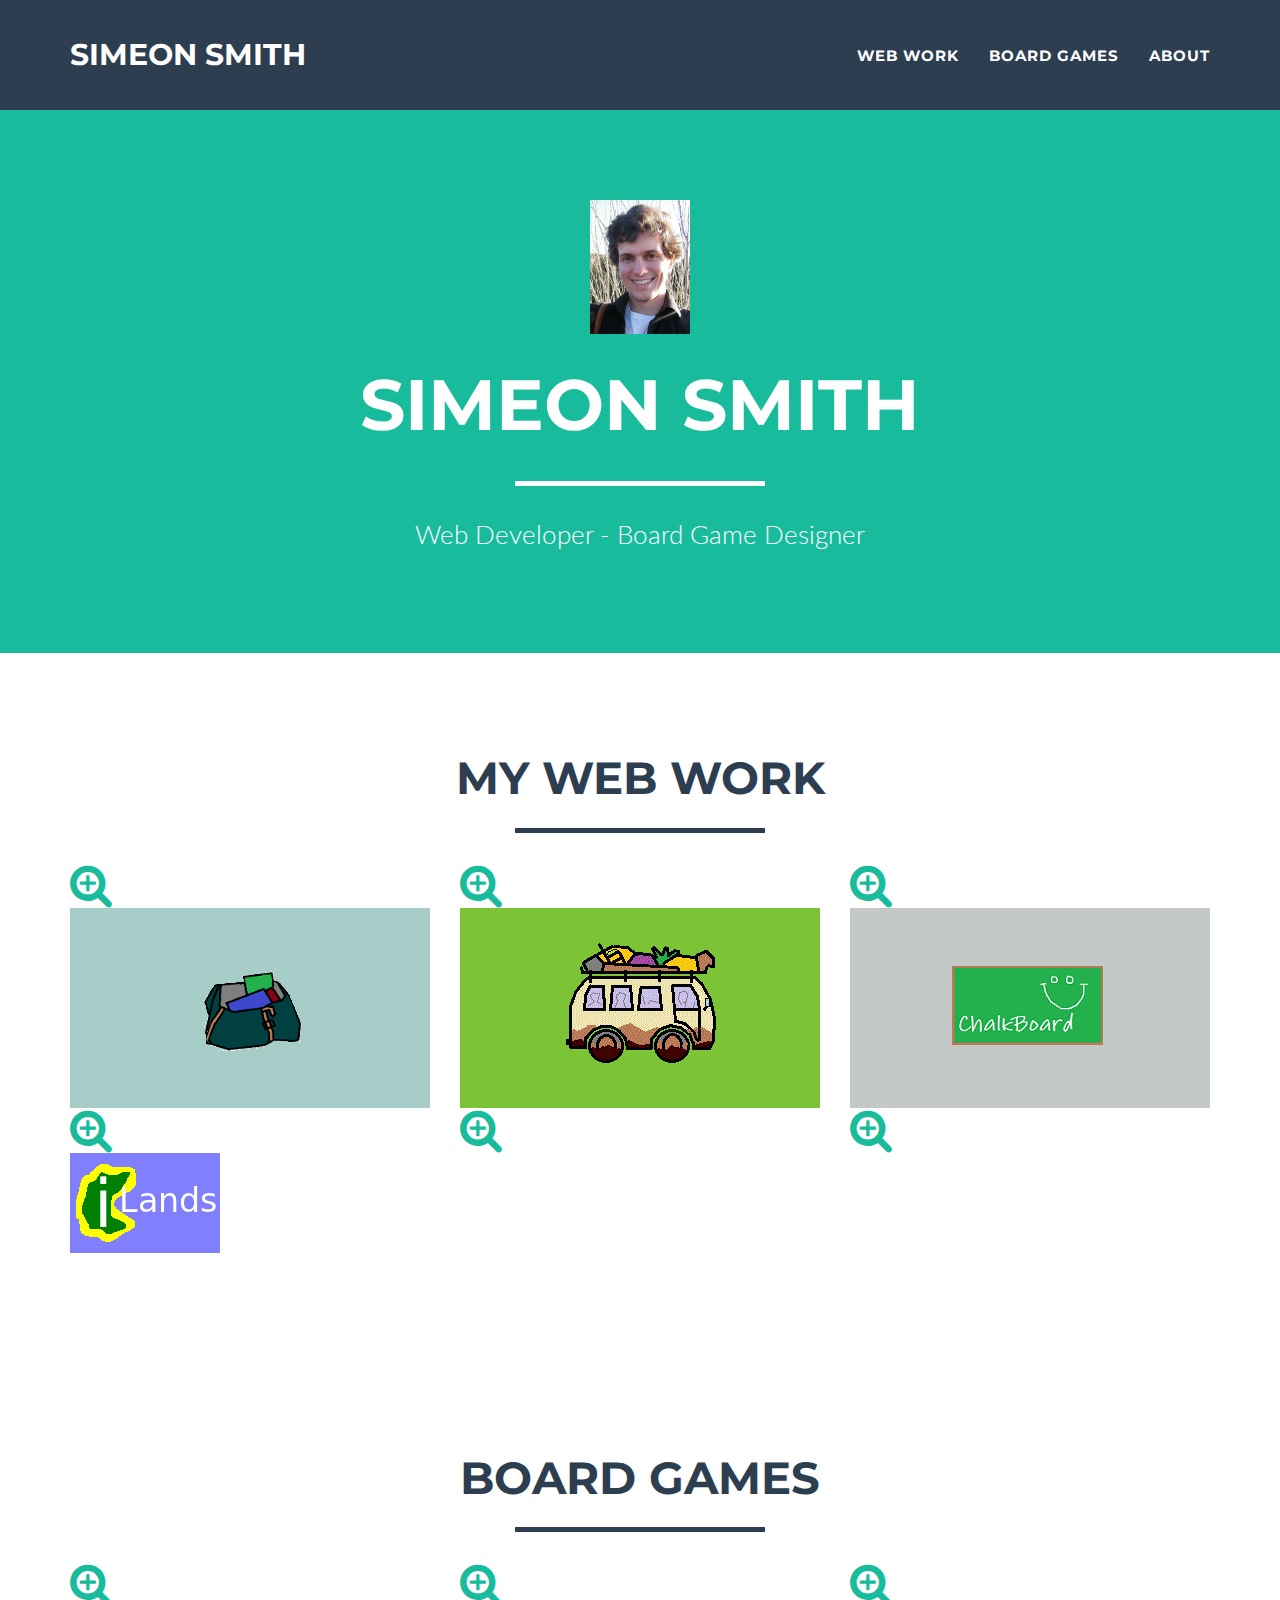
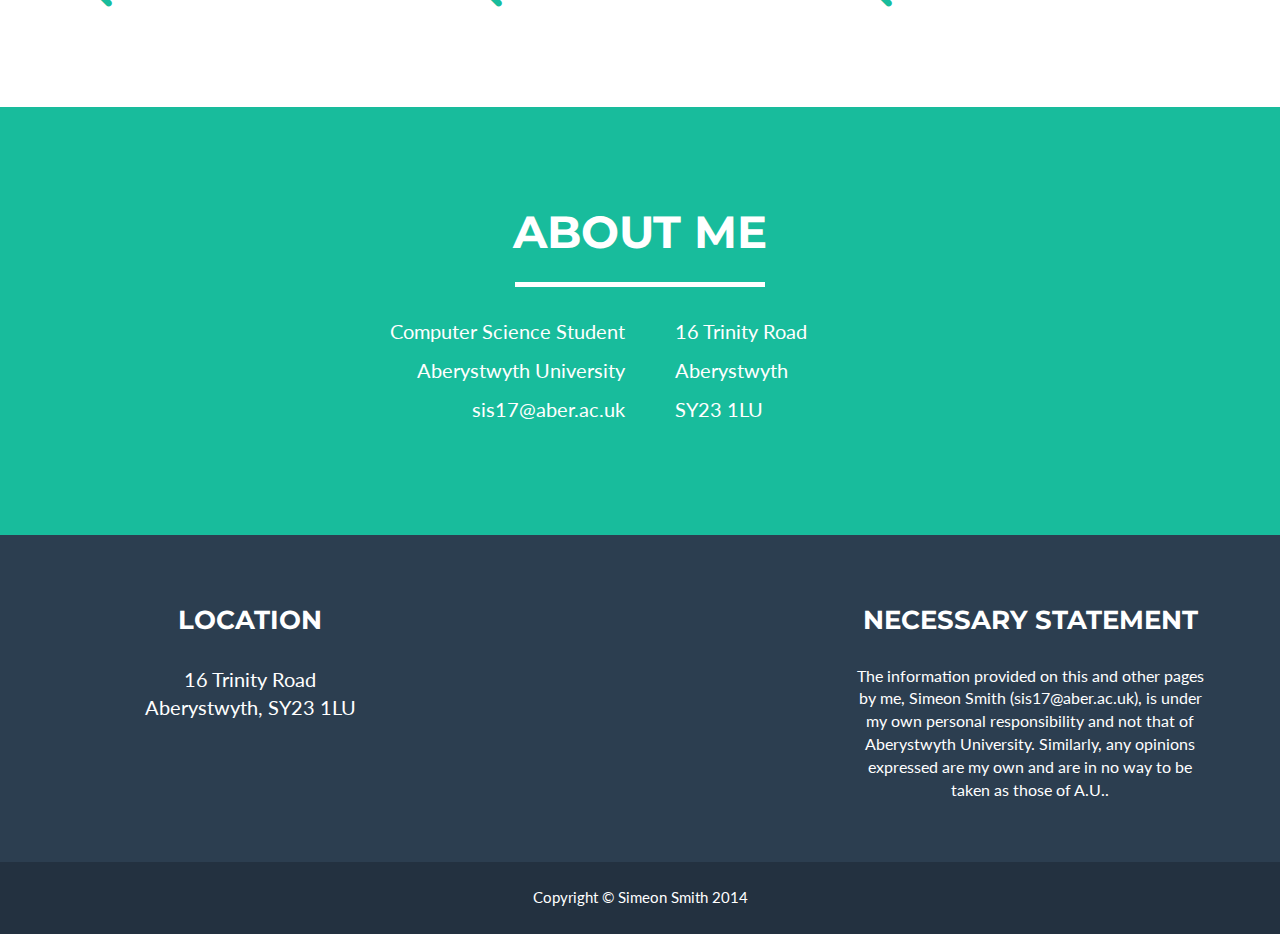
==== index.html @ 44669c34 "initial content" ====
<!DOCTYPE html>
<html lang="en">

<head>

    <meta charset="utf-8">
    <meta http-equiv="X-UA-Compatible" content="IE=edge">
    <meta name="viewport" content="width=device-width, initial-scale=1">
    <meta name="description" content="">
    <meta name="author" content="">

    <title>Simeon Smith</title>

    <!-- Bootstrap Core CSS - Uses Bootswatch Flatly Theme: http://bootswatch.com/flatly/ -->
    <link href="css/bootstrap.min.css" rel="stylesheet">

    <!-- Custom CSS -->
    <link href="css/freelancer.css" rel="stylesheet">

    <!-- Custom Fonts -->
    <link href="font-awesome/css/font-awesome.min.css" rel="stylesheet" type="text/css">
    <link href="http://fonts.googleapis.com/css?family=Montserrat:400,700" rel="stylesheet" type="text/css">
    <link href="http://fonts.googleapis.com/css?family=Lato:400,700,400italic,700italic" rel="stylesheet" type="text/css">

    <!-- HTML5 Shim and Respond.js IE8 support of HTML5 elements and media queries -->
    <!-- WARNING: Respond.js doesn't work if you view the page via file:// -->
    <!--[if lt IE 9]>
        <script src="https://oss.maxcdn.com/libs/html5shiv/3.7.0/html5shiv.js"></script>
        <script src="https://oss.maxcdn.com/libs/respond.js/1.4.2/respond.min.js"></script>
    <![endif]-->

</head>

<body id="page-top" class="index">

    <!-- Navigation -->
    <nav class="navbar navbar-default navbar-fixed-top">
        <div class="container">
            <!-- Brand and toggle get grouped for better mobile display -->
            <div class="navbar-header page-scroll">
                <button type="button" class="navbar-toggle" data-toggle="collapse" data-target="#bs-example-navbar-collapse-1">
                    <span class="sr-only">Toggle navigation</span>
                    <span class="icon-bar"></span>
                    <span class="icon-bar"></span>
                    <span class="icon-bar"></span>
                </button>
                <a class="navbar-brand" href="#page-top">Simeon Smith</a>
            </div>

            <!-- Collect the nav links, forms, and other content for toggling -->
            <div class="collapse navbar-collapse" id="bs-example-navbar-collapse-1">
                <ul class="nav navbar-nav navbar-right">
                    <li class="hidden">
                        <a href="#page-top"></a>
                    </li>
                    <li class="page-scroll">
                        <a href="#webwork">Web Work</a>
                    </li>
                    <li class="page-scroll">
                        <a href="#boardgames">Board Games</a>
                    </li>
                    <li class="page-scroll">
                        <a href="#about">About</a>
                    </li>
                </ul>
            </div>
            <!-- /.navbar-collapse -->
        </div>
        <!-- /.container-fluid -->
    </nav>

    <!-- Header -->
    <header>
        <div class="container">
            <div class="row">
                <div class="col-lg-12">
                    <img class="img-responsive" src="img/profile.png" alt="">
                    <div class="intro-text">
                        <span class="name">Simeon Smith</span>
                        <hr class="star-light">
                        <span class="skills">Web Developer - Board Game Designer</span>
                    </div>
                </div>
            </div>
        </div>
    </header>

    <!-- Portfolio Grid Section -->
    <section id="webwork">
        <div class="container">
            <div class="row">
                <div class="col-lg-12 text-center">
                    <h2>My Web Work</h2>
                    <hr class="star-primary">
                </div>
            </div>
            <div class="row">
                <div class="col-sm-4 portfolio-item">
                    <a href="#webwork-portfolio-game-shop" class="portfolio-link" data-toggle="modal">
                        <div class="caption">
                            <div class="caption-content">
                                <i class="fa fa-search-plus fa-3x"></i>
                            </div>
                        </div>
                        <img src="img/portfolio/game-shop.png" class="img-responsive" alt="">
                    </a>
                </div>
                <div class="col-sm-4 portfolio-item">
                    <a href="#webwork-portfolio-across-africa" class="portfolio-link" data-toggle="modal">
                        <div class="caption">
                            <div class="caption-content">
                                <i class="fa fa-search-plus fa-3x"></i>
                            </div>
                        </div>
                        <img src="img/portfolio/across-africa.png" class="img-responsive" alt="">
                    </a>
                </div>
                <div class="col-sm-4 portfolio-item">
                    <a href="#webwork-portfolio-chalk-board" class="portfolio-link" data-toggle="modal">
                        <div class="caption">
                            <div class="caption-content">
                                <i class="fa fa-search-plus fa-3x"></i>
                            </div>
                        </div>
                        <img src="img/portfolio/chalk-board.png" class="img-responsive" alt="">
                    </a>
                </div>
                <div class="col-sm-4 portfolio-item">
                    <a href="#webwork-portfolio-i-lands" class="portfolio-link" data-toggle="modal">
                        <div class="caption">
                            <div class="caption-content">
                                <i class="fa fa-search-plus fa-3x"></i>
                            </div>
                        </div>
                        <img src="img/portfolio/i-lands.png" class="img-responsive" alt="">
                    </a>
                </div>
                <div class="col-sm-4 portfolio-item">
                    <a href="#portfolioModal5" class="portfolio-link" data-toggle="modal">
                        <div class="caption">
                            <div class="caption-content">
                                <i class="fa fa-search-plus fa-3x"></i>
                            </div>
                        </div>
                        <img src="img/portfolio/safe.png" class="img-responsive" alt="">
                    </a>
                </div>
                <div class="col-sm-4 portfolio-item">
                    <a href="#portfolioModal6" class="portfolio-link" data-toggle="modal">
                        <div class="caption">
                            <div class="caption-content">
                                <i class="fa fa-search-plus fa-3x"></i>
                            </div>
                        </div>
                        <img src="img/portfolio/submarine.png" class="img-responsive" alt="">
                    </a>
                </div>
            </div>
        </div>
    </section>

    <!-- Portfolio Grid Section -->
    <section id="boardgames">
        <div class="container">
            <div class="row">
                <div class="col-lg-12 text-center">
                    <h2>Board Games</h2>
                    <hr class="star-primary">
                </div>
            </div>
            <div class="row">
                <div class="col-sm-4 portfolio-item">
                    <a href="#boardgameModal1" class="portfolio-link" data-toggle="modal">
                        <div class="caption">
                            <div class="caption-content">
                                <i class="fa fa-search-plus fa-3x"></i>
                            </div>
                        </div>
                        <img src="img/portfolio/game.png" class="img-responsive" alt="">
                    </a>
                </div>
                <div class="col-sm-4 portfolio-item">
                    <a href="#boardgameModal2" class="portfolio-link" data-toggle="modal">
                        <div class="caption">
                            <div class="caption-content">
                                <i class="fa fa-search-plus fa-3x"></i>
                            </div>
                        </div>
                        <img src="img/portfolio/safe.png" class="img-responsive" alt="">
                    </a>
                </div>
                <div class="col-sm-4 portfolio-item">
                    <a href="#boardgameModal3" class="portfolio-link" data-toggle="modal">
                        <div class="caption">
                            <div class="caption-content">
                                <i class="fa fa-search-plus fa-3x"></i>
                            </div>
                        </div>
                        <img src="img/portfolio/submarine.png" class="img-responsive" alt="">
                    </a>
                </div>
            </div>
        </div>
    </section>

    <!-- About Section -->
    <section class="success" id="about" itemscope="" itemtype="http://schema.org/Person">
        <div class="container">
            <div class="row">
                <div class="col-lg-12 text-center">
                    <h2>About Me</h2>
                    <hr class="star-light">
                </div>
            </div>
            <div class="row">
                <div class="col-lg-4 col-lg-offset-2" style="text-align:right;">
                    <p itemprop="role">Computer Science Student</p>
					<p itemprop="affiliation">Aberystwyth University</p>
					<p itemprop="email">sis17@aber.ac.uk</p>
                </div>
                <div class="col-lg-4">
                    <div itemprop="address">
						<p class="medium" style="margin-left:20px;" itemprop="street-address">16 Trinity Road</p>
						<p class="medium" style="margin-left:20px;" itemprop="locality">Aberystwyth</p>
						<p class="medium" style="margin-left:20px;" itemprop="postal-code">SY23 1LU</p>
					</div>
                </div>
                <div class="col-lg-8 col-lg-offset-2 text-center">
                </div>
            </div>
        </div>
    </section>

    <!-- Contact Section
    <section id="contact">
        <div class="container">
            <div class="row">
                <div class="col-lg-12 text-center">
                    <h2>Contact Me</h2>
                    <hr class="star-primary">
                </div>
            </div>
            <div class="row">
                <div class="col-lg-8 col-lg-offset-2">-->
                    <!-- To configure the contact form email address, go to mail/contact_me.php and update the email address in the PHP file on line 19. -->
                    <!-- The form should work on most web servers, but if the form is not working you may need to configure your web server differently. -->
                    <!--<form name="sentMessage" id="contactForm" novalidate>
                        <div class="row control-group">
                            <div class="form-group col-xs-12 floating-label-form-group controls">
                                <label>Name</label>
                                <input type="text" class="form-control" placeholder="Name" id="name" required data-validation-required-message="Please enter your name.">
                                <p class="help-block text-danger"></p>
                            </div>
                        </div>
                        <div class="row control-group">
                            <div class="form-group col-xs-12 floating-label-form-group controls">
                                <label>Email Address</label>
                                <input type="email" class="form-control" placeholder="Email Address" id="email" required data-validation-required-message="Please enter your email address.">
                                <p class="help-block text-danger"></p>
                            </div>
                        </div>
                        <div class="row control-group">
                            <div class="form-group col-xs-12 floating-label-form-group controls">
                                <label>Phone Number</label>
                                <input type="tel" class="form-control" placeholder="Phone Number" id="phone" required data-validation-required-message="Please enter your phone number.">
                                <p class="help-block text-danger"></p>
                            </div>
                        </div>
                        <div class="row control-group">
                            <div class="form-group col-xs-12 floating-label-form-group controls">
                                <label>Message</label>
                                <textarea rows="5" class="form-control" placeholder="Message" id="message" required data-validation-required-message="Please enter a message."></textarea>
                                <p class="help-block text-danger"></p>
                            </div>
                        </div>
                        <br>
                        <div id="success"></div>
                        <div class="row">
                            <div class="form-group col-xs-12">
                                <button type="submit" class="btn btn-success btn-lg">Send</button>
                            </div>
                        </div>
                    </form>
                </div>
            </div>
        </div>
    </section>-->

    <!-- Footer -->
    <footer class="text-center">
        <div class="footer-above">
            <div class="container">
                <div class="row">
                    <div class="footer-col col-md-4">
                        <h3>Location</h3>
                        <p>16 Trinity Road<br>Aberystwyth, SY23 1LU</p>
                    </div>
                    <div class="footer-col col-md-4">

                    </div>
                    <div class="footer-col col-md-4">
                        <h3>Necessary Statement</h3>
                        <p class="small">The information provided on this and other pages by me, Simeon Smith (sis17@aber.ac.uk), is under
						my own personal responsibility and not that of Aberystwyth University. Similarly, any opinions  expressed are my
						own and are in no way to be taken as those of A.U.</a>.</p>
                    </div>
                </div>
            </div>
        </div>
        <div class="footer-below">
            <div class="container">
                <div class="row">
                    <div class="col-lg-12">
                        Copyright &copy; Simeon Smith 2014
                    </div>
                </div>
            </div>
        </div>
    </footer>

    <!-- Scroll to Top Button (Only visible on small and extra-small screen sizes) -->
    <div class="scroll-top page-scroll visible-xs visble-sm">
        <a class="btn btn-primary" href="#page-top">
            <i class="fa fa-chevron-up"></i>
        </a>
    </div>

    <!-- Portfolio Modals -->
    <div class="portfolio-modal modal fade" id="webwork-portfolio-game-shop" tabindex="-1" role="dialog" aria-hidden="true">
        <div class="modal-content">
            <div class="close-modal" data-dismiss="modal">
                <div class="lr">
                    <div class="rl">
                    </div>
                </div>
            </div>
            <div class="container">
                <div class="row">
                    <div class="col-lg-8 col-lg-offset-2">
                        <div class="modal-body">
                            <h2>Project Title</h2>
                            <hr class="star-primary">
                            <img src="img/portfolio/game-shop.png" class="img-responsive img-centered" alt="">
                            <p>My <a href="./projects/goodbyegames">goodBye Games Webshop</a>, created during my second year at university. It's database is no longer active.</p>
                            <ul class="list-inline item-details">
                                <li>Date:
                                    <strong>November 2012</strong>
                                </li>
                                <li>Area:
                                    <strong>PHP and Javascript</strong>
                                </li>
                            </ul>
                            <button type="button" class="btn btn-default" data-dismiss="modal"><i class="fa fa-times"></i> Close</button>
                        </div>
                    </div>
                </div>
            </div>
        </div>
    </div>
    <div class="portfolio-modal modal fade" id="webwork-portfolio-across-africa" tabindex="-1" role="dialog" aria-hidden="true">
        <div class="modal-content">
            <div class="close-modal" data-dismiss="modal">
                <div class="lr">
                    <div class="rl">
                    </div>
                </div>
            </div>
            <div class="container">
                <div class="row">
                    <div class="col-lg-8 col-lg-offset-2">
                        <div class="modal-body">
                            <h2>Project Title</h2>
                            <hr class="star-primary">
                            <img src="img/portfolio/across-africa.png" class="img-responsive img-centered" alt="">
                            <p><a href="./projects/across_africa">Across Africa</a>, an HTML5/Javascript driven 2D game. It runs in the HTML5 canvas element. I developed this during my
                            second year at university.</p>
                            <ul class="list-inline item-details">
                                <li>Date:
                                    <strong>April 2014</strong>
                                </li>
                                <li>Area:
                                    <strong>HTML5, Javascript</strong>
                                </li>
                            </ul>
                            <button type="button" class="btn btn-default" data-dismiss="modal"><i class="fa fa-times"></i> Close</button>
                        </div>
                    </div>
                </div>
            </div>
        </div>
    </div>
    <div class="portfolio-modal modal fade" id="portfolioModal3" tabindex="-1" role="dialog" aria-hidden="true">
        <div class="modal-content">
            <div class="close-modal" data-dismiss="modal">
                <div class="lr">
                    <div class="rl">
                    </div>
                </div>
            </div>
            <div class="container">
                <div class="row">
                    <div class="col-lg-8 col-lg-offset-2">
                        <div class="modal-body">
                            <h2>Project Title</h2>
                            <hr class="star-primary">
                            <img src="img/portfolio/circus.png" class="img-responsive img-centered" alt="">
                            <p>Use this area of the page to describe your project. The icon above is part of a free icon set by <a href="https://sellfy.com/p/8Q9P/jV3VZ/">Flat Icons</a>. On their website, you can download their free set with 16 icons, or you can purchase the entire set with 146 icons for only $12!</p>
                            <ul class="list-inline item-details">
                                <li>Client:
                                    <strong><a href="http://startbootstrap.com">Start Bootstrap</a>
                                    </strong>
                                </li>
                                <li>Date:
                                    <strong><a href="http://startbootstrap.com">April 2014</a>
                                    </strong>
                                </li>
                                <li>Service:
                                    <strong><a href="http://startbootstrap.com">Web Development</a>
                                    </strong>
                                </li>
                            </ul>
                            <button type="button" class="btn btn-default" data-dismiss="modal"><i class="fa fa-times"></i> Close</button>
                        </div>
                    </div>
                </div>
            </div>
        </div>
    </div>
    <div class="portfolio-modal modal fade" id="portfolioModal4" tabindex="-1" role="dialog" aria-hidden="true">
        <div class="modal-content">
            <div class="close-modal" data-dismiss="modal">
                <div class="lr">
                    <div class="rl">
                    </div>
                </div>
            </div>
            <div class="container">
                <div class="row">
                    <div class="col-lg-8 col-lg-offset-2">
                        <div class="modal-body">
                            <h2>Project Title</h2>
                            <hr class="star-primary">
                            <img src="img/portfolio/game.png" class="img-responsive img-centered" alt="">
                            <p>Use this area of the page to describe your project. The icon above is part of a free icon set by <a href="https://sellfy.com/p/8Q9P/jV3VZ/">Flat Icons</a>. On their website, you can download their free set with 16 icons, or you can purchase the entire set with 146 icons for only $12!</p>
                            <ul class="list-inline item-details">
                                <li>Client:
                                    <strong><a href="http://startbootstrap.com">Start Bootstrap</a>
                                    </strong>
                                </li>
                                <li>Date:
                                    <strong><a href="http://startbootstrap.com">April 2014</a>
                                    </strong>
                                </li>
                                <li>Service:
                                    <strong><a href="http://startbootstrap.com">Web Development</a>
                                    </strong>
                                </li>
                            </ul>
                            <button type="button" class="btn btn-default" data-dismiss="modal"><i class="fa fa-times"></i> Close</button>
                        </div>
                    </div>
                </div>
            </div>
        </div>
    </div>
    <div class="portfolio-modal modal fade" id="portfolioModal5" tabindex="-1" role="dialog" aria-hidden="true">
        <div class="modal-content">
            <div class="close-modal" data-dismiss="modal">
                <div class="lr">
                    <div class="rl">
                    </div>
                </div>
            </div>
            <div class="container">
                <div class="row">
                    <div class="col-lg-8 col-lg-offset-2">
                        <div class="modal-body">
                            <h2>Project Title</h2>
                            <hr class="star-primary">
                            <img src="img/portfolio/safe.png" class="img-responsive img-centered" alt="">
                            <p>Use this area of the page to describe your project. The icon above is part of a free icon set by <a href="https://sellfy.com/p/8Q9P/jV3VZ/">Flat Icons</a>. On their website, you can download their free set with 16 icons, or you can purchase the entire set with 146 icons for only $12!</p>
                            <ul class="list-inline item-details">
                                <li>Client:
                                    <strong><a href="http://startbootstrap.com">Start Bootstrap</a>
                                    </strong>
                                </li>
                                <li>Date:
                                    <strong><a href="http://startbootstrap.com">April 2014</a>
                                    </strong>
                                </li>
                                <li>Service:
                                    <strong><a href="http://startbootstrap.com">Web Development</a>
                                    </strong>
                                </li>
                            </ul>
                            <button type="button" class="btn btn-default" data-dismiss="modal"><i class="fa fa-times"></i> Close</button>
                        </div>
                    </div>
                </div>
            </div>
        </div>
    </div>
    <div class="portfolio-modal modal fade" id="portfolioModal6" tabindex="-1" role="dialog" aria-hidden="true">
        <div class="modal-content">
            <div class="close-modal" data-dismiss="modal">
                <div class="lr">
                    <div class="rl">
                    </div>
                </div>
            </div>
            <div class="container">
                <div class="row">
                    <div class="col-lg-8 col-lg-offset-2">
                        <div class="modal-body">
                            <h2>Project Title</h2>
                            <hr class="star-primary">
                            <img src="img/portfolio/submarine.png" class="img-responsive img-centered" alt="">
                            <p>Use this area of the page to describe your project. The icon above is part of a free icon set by <a href="https://sellfy.com/p/8Q9P/jV3VZ/">Flat Icons</a>. On their website, you can download their free set with 16 icons, or you can purchase the entire set with 146 icons for only $12!</p>
                            <ul class="list-inline item-details">
                                <li>Client:
                                    <strong><a href="http://startbootstrap.com">Start Bootstrap</a>
                                    </strong>
                                </li>
                                <li>Date:
                                    <strong><a href="http://startbootstrap.com">April 2014</a>
                                    </strong>
                                </li>
                                <li>Service:
                                    <strong><a href="http://startbootstrap.com">Web Development</a>
                                    </strong>
                                </li>
                            </ul>
                            <button type="button" class="btn btn-default" data-dismiss="modal"><i class="fa fa-times"></i> Close</button>
                        </div>
                    </div>
                </div>
            </div>
        </div>
    </div>

    <!-- jQuery -->
    <script src="js/jquery.js"></script>

    <!-- Bootstrap Core JavaScript -->
    <script src="js/bootstrap.min.js"></script>

    <!-- Plugin JavaScript -->
    <script src="http://cdnjs.cloudflare.com/ajax/libs/jquery-easing/1.3/jquery.easing.min.js"></script>
    <script src="js/classie.js"></script>
    <script src="js/cbpAnimatedHeader.js"></script>

    <!-- Contact Form JavaScript -->
    <script src="js/jqBootstrapValidation.js"></script>
    <script src="js/contact_me.js"></script>

    <!-- Custom Theme JavaScript -->
    <script src="js/freelancer.js"></script>

</body>

</html>
---- css/freelancer.css ----
/*!
 * Start Bootstrap - Freelancer Bootstrap Theme (http://startbootstrap.com)
 * Code licensed under the Apache License v2.0.
 * For details, see http://www.apache.org/licenses/LICENSE-2.0.
 */

body {
    overflow-x: hidden;
}

p {
    font-size: 20px;
}

p.small {
    font-size: 16px;
}

a,
a:hover,
a:focus,
a:active,
a.active {
    outline: 0;
    color: #18bc9c;
}

h1,
h2,
h3,
h4,
h5,
h6 {
    text-transform: uppercase;
    font-family: Montserrat,"Helvetica Neue",Helvetica,Arial,sans-serif;
    font-weight: 700;
}

hr.star-light,
hr.star-primary {
    margin: 25px auto 30px;
    padding: 0;
    max-width: 250px;
    border: 0;
    border-top: solid 5px;
    text-align: center;
}

hr.star-light:after,
hr.star-primary:after {
    content: "\f005";
    display: inline-block;
    position: relative;
    top: -.8em;
    padding: 0 .25em;
    font-family: FontAwesome;
    font-size: 2em;
}

hr.star-light {
    border-color: #fff;
}

hr.star-light:after {
    color: #fff;
    background-color: #18bc9c;
}

hr.star-primary {
    border-color: #2c3e50;
}

hr.star-primary:after {
    color: #2c3e50;
    background-color: #fff;
}

.img-centered {
    margin: 0 auto;
}

header {
    text-align: center;
    color: #fff;
    background: #18bc9c;
}

header .container {
    padding-top: 100px;
    padding-bottom: 50px;
}

header img {
    display: block;
    margin: 0 auto 20px;
}

header .intro-text .name {
    display: block;
    text-transform: uppercase;
    font-family: Montserrat,"Helvetica Neue",Helvetica,Arial,sans-serif;
    font-size: 2em;
    font-weight: 700;
}

header .intro-text .skills {
    font-size: 1.25em;
    font-weight: 300;
}

@media(min-width:768px) {
    header .container {
        padding-top: 200px;
        padding-bottom: 100px;
    }

    header .intro-text .name {
        font-size: 4.75em;
    }

    header .intro-text .skills {
        font-size: 1.75em;
    }
}

@media(min-width:768px) {
    .navbar-fixed-top {
        padding: 25px 0;
        -webkit-transition: padding .3s;
        -moz-transition: padding .3s;
        transition: padding .3s;
    }

    .navbar-fixed-top .navbar-brand {
        font-size: 2em;
        -webkit-transition: all .3s;
        -moz-transition: all .3s;
        transition: all .3s;
    }

    .navbar-fixed-top.navbar-shrink {
        padding: 10px 0;
    }

    .navbar-fixed-top.navbar-shrink .navbar-brand {
        font-size: 1.5em;
    }
}

.navbar {
    text-transform: uppercase;
    font-family: Montserrat,"Helvetica Neue",Helvetica,Arial,sans-serif;
    font-weight: 700;
}

.navbar a:focus {
    outline: 0;
}

.navbar .navbar-nav {
    letter-spacing: 1px;
}

.navbar .navbar-nav li a:focus {
    outline: 0;
}

.navbar-default,
.navbar-inverse {
    border: 0;
}

section {
    padding: 100px 0;
}

section h2 {
    margin: 0;
    font-size: 3em;
}

section.success {
    color: #fff;
    background: #18bc9c;
}

@media(max-width:767px) {
    section {
        padding: 75px 0;
    }

    section.first {
        padding-top: 75px;
    }
}

#portfolio .portfolio-item {
    right: 0;
    margin: 0 0 15px;
}

#portfolio .portfolio-item .portfolio-link {
    display: block;
    position: relative;
    margin: 0 auto;
    max-width: 400px;
}

#portfolio .portfolio-item .portfolio-link .caption {
    position: absolute;
    width: 100%;
    height: 100%;
    opacity: 0;
    background: rgba(24,188,156,.9);
    -webkit-transition: all ease .5s;
    -moz-transition: all ease .5s;
    transition: all ease .5s;
}

#portfolio .portfolio-item .portfolio-link .caption:hover {
    opacity: 1;
}

#portfolio .portfolio-item .portfolio-link .caption .caption-content {
    position: absolute;
    top: 50%;
    width: 100%;
    height: 20px;
    margin-top: -12px;
    text-align: center;
    font-size: 20px;
    color: #fff;
}

#portfolio .portfolio-item .portfolio-link .caption .caption-content i {
    margin-top: -12px;
}

#portfolio .portfolio-item .portfolio-link .caption .caption-content h3,
#portfolio .portfolio-item .portfolio-link .caption .caption-content h4 {
    margin: 0;
}

#portfolio * {
    z-index: 2;
}

@media(min-width:767px) {
    #portfolio .portfolio-item {
        margin: 0 0 30px;
    }
}

.btn-outline {
    margin-top: 15px;
    border: solid 2px #fff;
    font-size: 20px;
    color: #fff;
    background: 0 0;
    transition: all .3s ease-in-out;
}

.btn-outline:hover,
.btn-outline:focus,
.btn-outline:active,
.btn-outline.active {
    border: solid 2px #fff;
    color: #18bc9c;
    background: #fff;
}

.floating-label-form-group {
    position: relative;
    margin-bottom: 0;
    padding-bottom: .5em;
    border-bottom: 1px solid #eee;
}

.floating-label-form-group input,
.floating-label-form-group textarea {
    z-index: 1;
    position: relative;
    padding-right: 0;
    padding-left: 0;
    border: 0;
    border-radius: 0;
    font-size: 1.5em;
    background: 0 0;
    box-shadow: none!important;
    resize: none;
}

.floating-label-form-group label {
    display: block;
    z-index: 0;
    position: relative;
    top: 2em;
    margin: 0;
    font-size: .85em;
    line-height: 1.764705882em;
    vertical-align: middle;
    vertical-align: baseline;
    opacity: 0;
    -webkit-transition: top .3s ease,opacity .3s ease;
    -moz-transition: top .3s ease,opacity .3s ease;
    -ms-transition: top .3s ease,opacity .3s ease;
    transition: top .3s ease,opacity .3s ease;
}

.floating-label-form-group::not(:first-child) {
    padding-left: 14px;
    border-left: 1px solid #eee;
}

.floating-label-form-group-with-value label {
    top: 0;
    opacity: 1;
}

.floating-label-form-group-with-focus label {
    color: #18bc9c;
}

form .row:first-child .floating-label-form-group {
    border-top: 1px solid #eee;
}

footer {
    color: #fff;
}

footer h3 {
    margin-bottom: 30px;
}

footer .footer-above {
    padding-top: 50px;
    background-color: #2c3e50;
}

footer .footer-col {
    margin-bottom: 50px;
}

footer .footer-below {
    padding: 25px 0;
    background-color: #233140;
}

.btn-social {
    display: inline-block;
    width: 50px;
    height: 50px;
    border: 2px solid #fff;
    border-radius: 100%;
    text-align: center;
    font-size: 20px;
    line-height: 45px;
}

.btn:focus,
.btn:active,
.btn.active {
    outline: 0;
}

.scroll-top {
    z-index: 1049;
    position: fixed;
    right: 2%;
    bottom: 2%;
    width: 50px;
    height: 50px;
}

.scroll-top .btn {
    width: 50px;
    height: 50px;
    border-radius: 100%;
    font-size: 20px;
    line-height: 28px;
}

.scroll-top .btn:focus {
    outline: 0;
}

.portfolio-modal .modal-content {
    padding: 100px 0;
    min-height: 100%;
    border: 0;
    border-radius: 0;
    text-align: center;
    background-clip: border-box;
    -webkit-box-shadow: none;
    box-shadow: none;
}

.portfolio-modal .modal-content h2 {
    margin: 0;
    font-size: 3em;
}

.portfolio-modal .modal-content img {
    margin-bottom: 30px;
}

.portfolio-modal .modal-content .item-details {
    margin: 30px 0;
}

.portfolio-modal .close-modal {
    position: absolute;
    top: 25px;
    right: 25px;
    width: 75px;
    height: 75px;
    background-color: transparent;
    cursor: pointer;
}

.portfolio-modal .close-modal:hover {
    opacity: .3;
}

.portfolio-modal .close-modal .lr {
    z-index: 1051;
    width: 1px;
    height: 75px;
    margin-left: 35px;
    background-color: #2c3e50;
    -webkit-transform: rotate(45deg);
    -ms-transform: rotate(45deg);
    transform: rotate(45deg);
}

.portfolio-modal .close-modal .lr .rl {
    z-index: 1052;
    width: 1px;
    height: 75px;
    background-color: #2c3e50;
    -webkit-transform: rotate(90deg);
    -ms-transform: rotate(90deg);
    transform: rotate(90deg);
}

.portfolio-modal .modal-backdrop {
    display: none;
    opacity: 0;
}
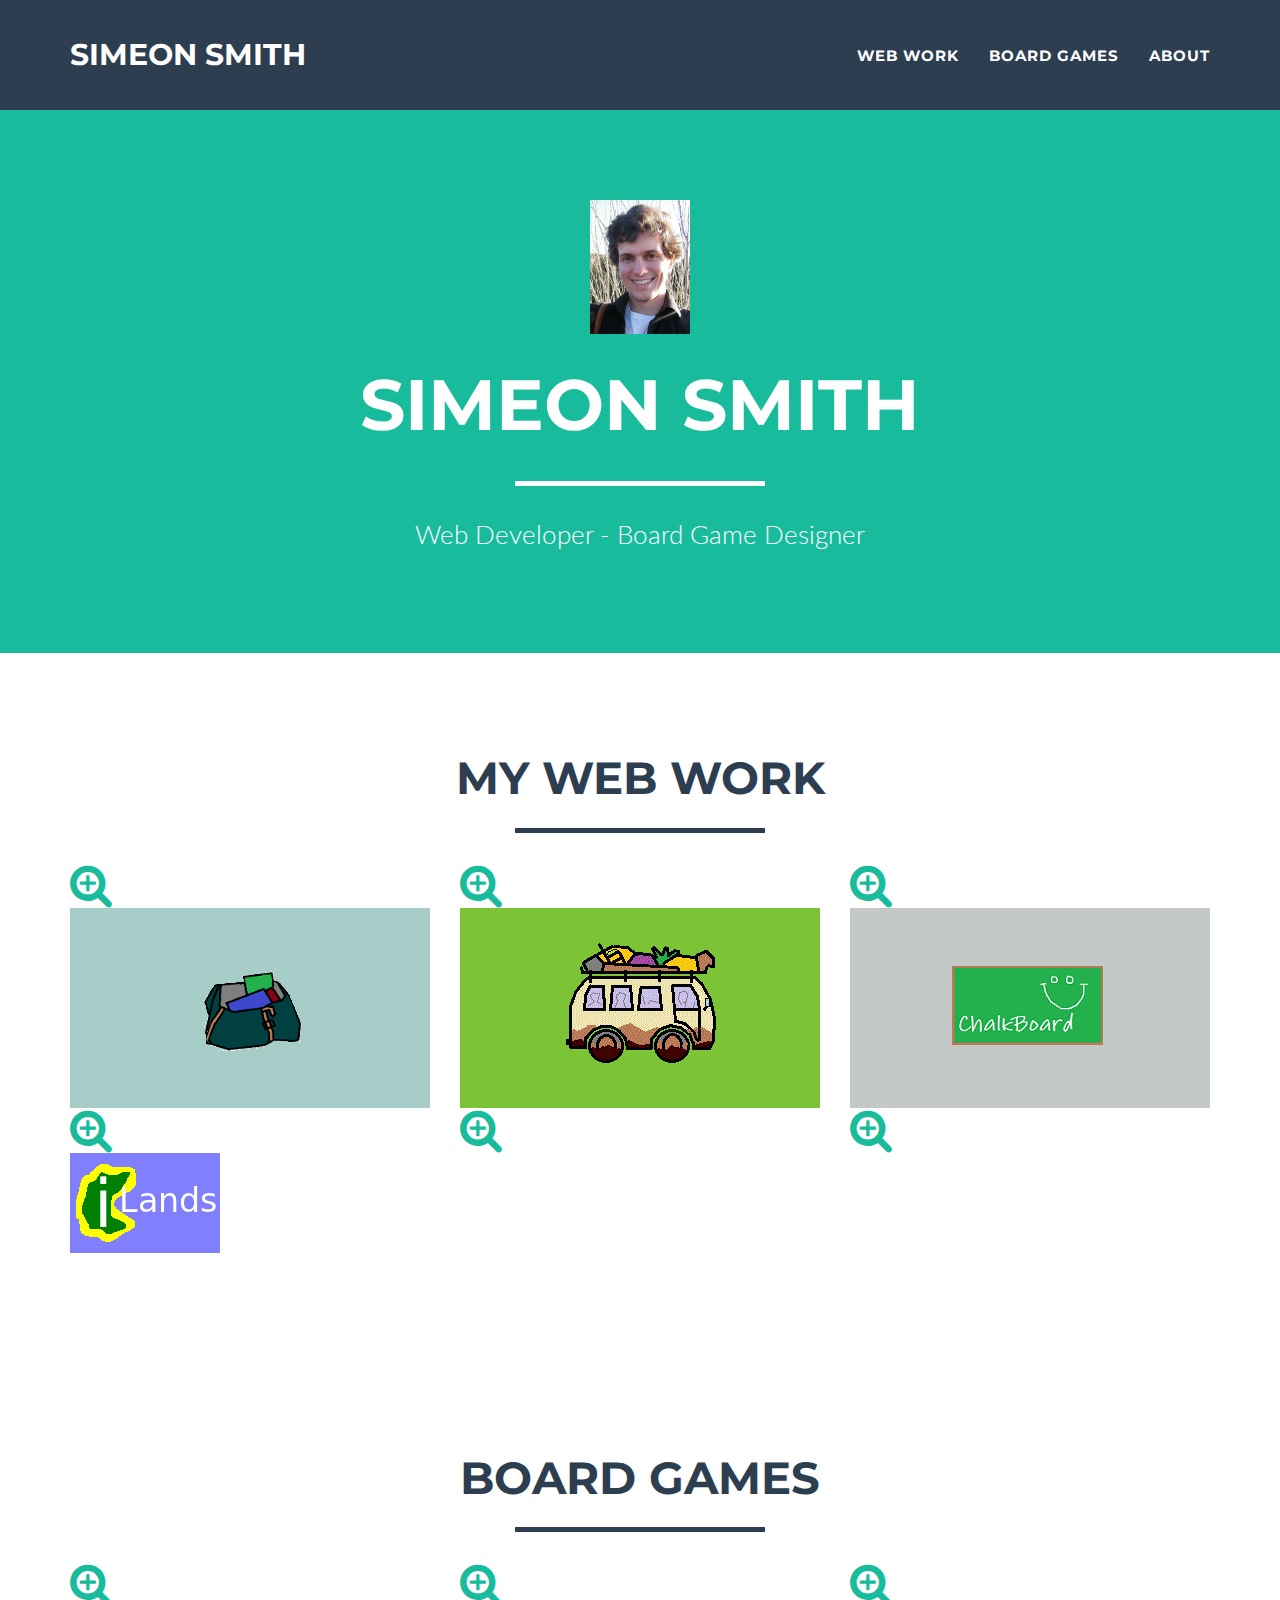
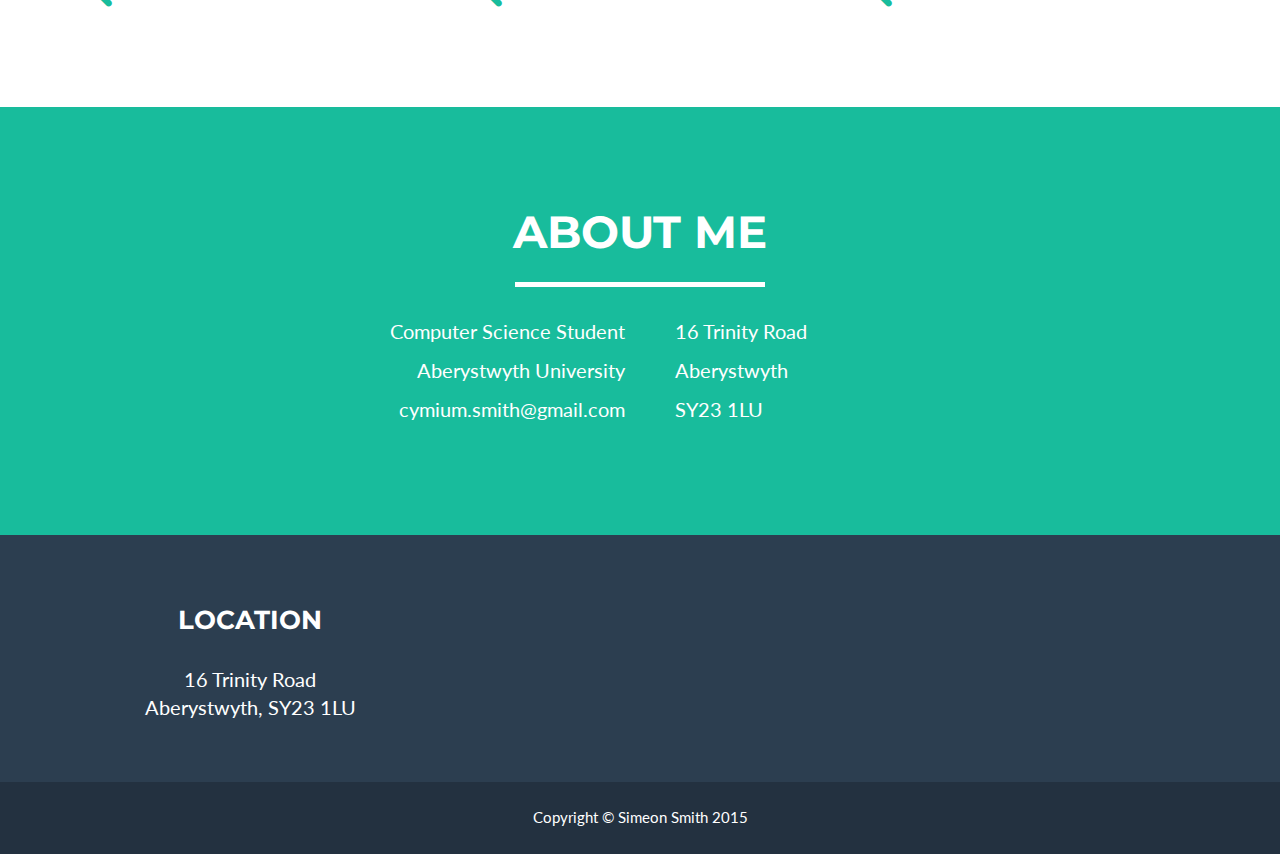
==== commit 255c2cd7: "change email" ====
--- a/index.html
+++ b/index.html
@@ -216,7 +216,7 @@
                 <div class="col-lg-4 col-lg-offset-2" style="text-align:right;">
                     <p itemprop="role">Computer Science Student</p>
 					<p itemprop="affiliation">Aberystwyth University</p>
-					<p itemprop="email">sis17@aber.ac.uk</p>
+					<p itemprop="email">cymium.smith@gmail.com</p>
                 </div>
                 <div class="col-lg-4">
                     <div itemprop="address">
@@ -299,10 +299,7 @@
 
                     </div>
                     <div class="footer-col col-md-4">
-                        <h3>Necessary Statement</h3>
-                        <p class="small">The information provided on this and other pages by me, Simeon Smith (sis17@aber.ac.uk), is under
-						my own personal responsibility and not that of Aberystwyth University. Similarly, any opinions  expressed are my
-						own and are in no way to be taken as those of A.U.</a>.</p>
+
                     </div>
                 </div>
             </div>
@@ -311,7 +308,7 @@
             <div class="container">
                 <div class="row">
                     <div class="col-lg-12">
-                        Copyright &copy; Simeon Smith 2014
+                        Copyright &copy; Simeon Smith 2015
                     </div>
                 </div>
             </div>
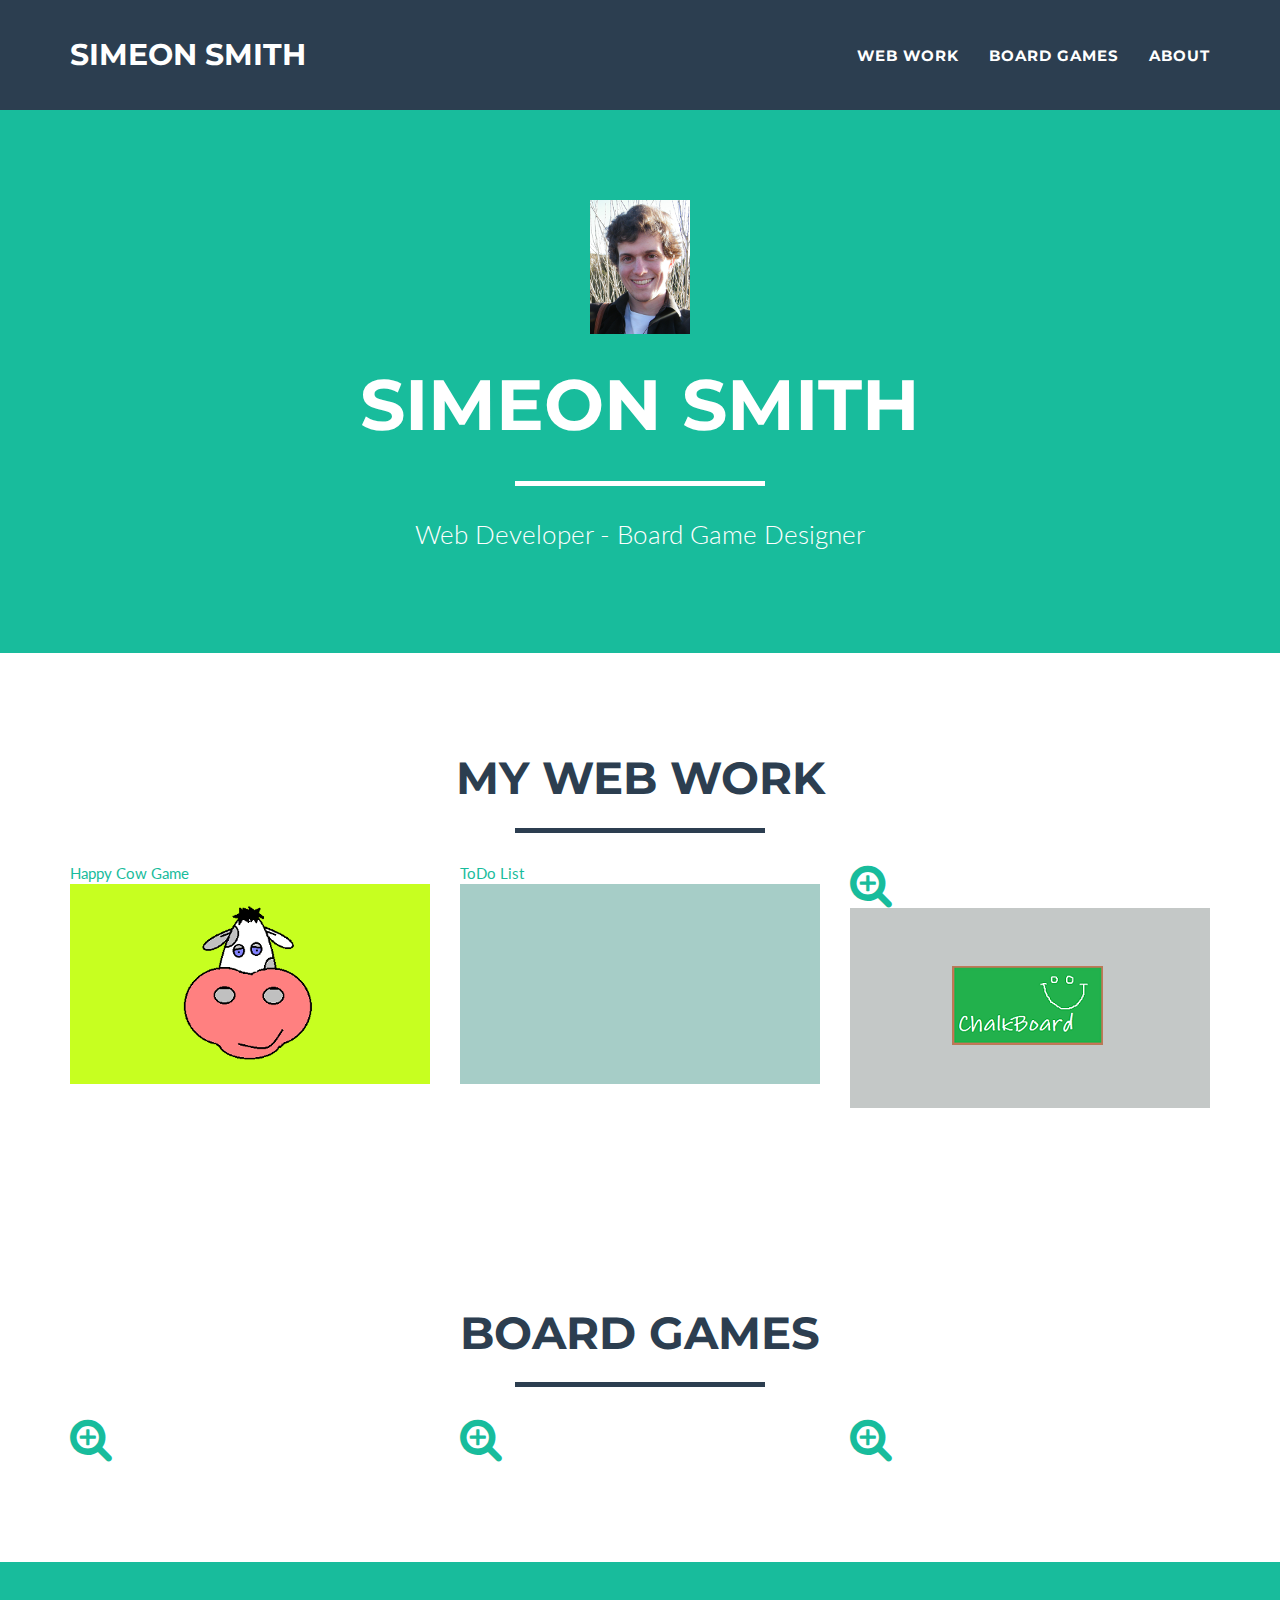
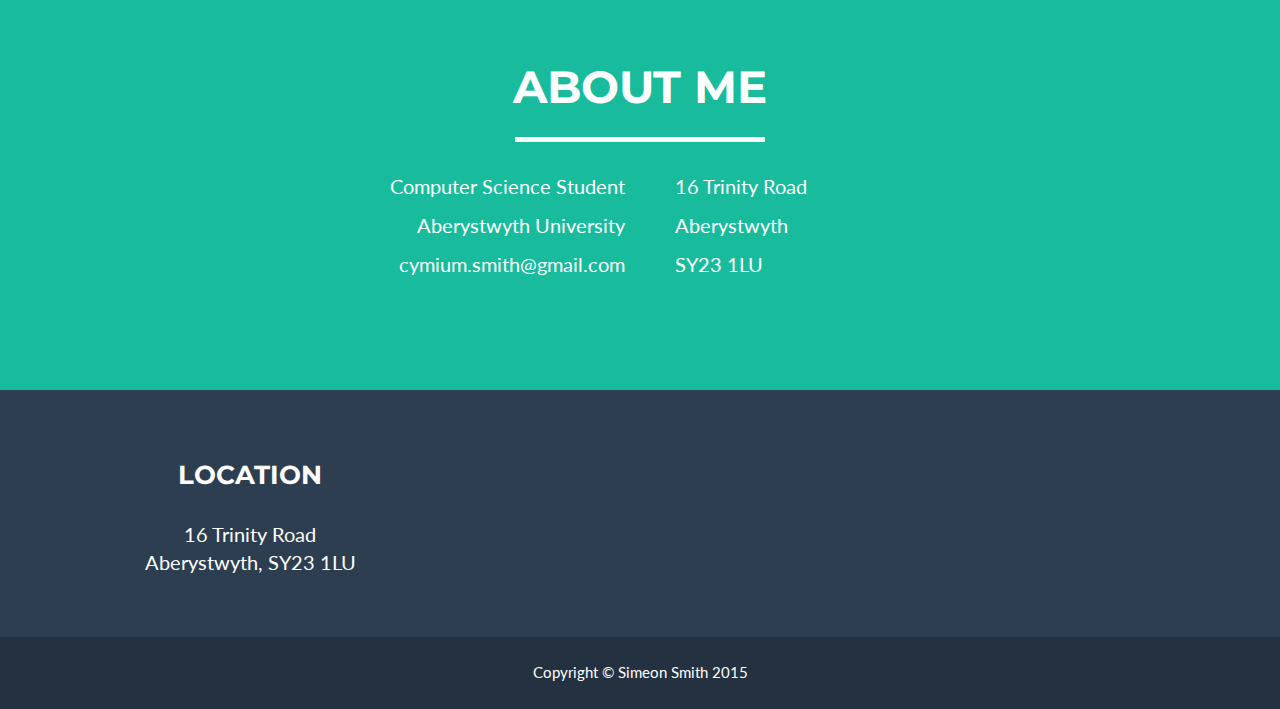
==== commit e90b8822: "added webwork content" ====
--- a/index.html
+++ b/index.html
@@ -94,67 +94,34 @@
                     <hr class="star-primary">
                 </div>
             </div>
-            <div class="row">
-                <div class="col-sm-4 portfolio-item">
-                    <a href="#webwork-portfolio-game-shop" class="portfolio-link" data-toggle="modal">
-                        <div class="caption">
-                            <div class="caption-content">
-                                <i class="fa fa-search-plus fa-3x"></i>
-                            </div>
-                        </div>
-                        <img src="img/portfolio/game-shop.png" class="img-responsive" alt="">
-                    </a>
-                </div>
-                <div class="col-sm-4 portfolio-item">
-                    <a href="#webwork-portfolio-across-africa" class="portfolio-link" data-toggle="modal">
-                        <div class="caption">
-                            <div class="caption-content">
-                                <i class="fa fa-search-plus fa-3x"></i>
-                            </div>
-                        </div>
-                        <img src="img/portfolio/across-africa.png" class="img-responsive" alt="">
-                    </a>
-                </div>
-                <div class="col-sm-4 portfolio-item">
-                    <a href="#webwork-portfolio-chalk-board" class="portfolio-link" data-toggle="modal">
-                        <div class="caption">
-                            <div class="caption-content">
-                                <i class="fa fa-search-plus fa-3x"></i>
-                            </div>
-                        </div>
-                        <img src="img/portfolio/chalk-board.png" class="img-responsive" alt="">
-                    </a>
-                </div>
-                <div class="col-sm-4 portfolio-item">
-                    <a href="#webwork-portfolio-i-lands" class="portfolio-link" data-toggle="modal">
-                        <div class="caption">
-                            <div class="caption-content">
-                                <i class="fa fa-search-plus fa-3x"></i>
-                            </div>
-                        </div>
-                        <img src="img/portfolio/i-lands.png" class="img-responsive" alt="">
-                    </a>
-                </div>
-                <div class="col-sm-4 portfolio-item">
-                    <a href="#portfolioModal5" class="portfolio-link" data-toggle="modal">
-                        <div class="caption">
-                            <div class="caption-content">
-                                <i class="fa fa-search-plus fa-3x"></i>
-                            </div>
-                        </div>
-                        <img src="img/portfolio/safe.png" class="img-responsive" alt="">
-                    </a>
-                </div>
-                <div class="col-sm-4 portfolio-item">
-                    <a href="#portfolioModal6" class="portfolio-link" data-toggle="modal">
-                        <div class="caption">
-                            <div class="caption-content">
-                                <i class="fa fa-search-plus fa-3x"></i>
-                            </div>
-                        </div>
-                        <img src="img/portfolio/submarine.png" class="img-responsive" alt="">
-                    </a>
-                </div>
+
+            <div class="row">
+              <div class="col-sm-4 portfolio-item">
+                  <a href="#webwork-portfolio-happycowgame" class="portfolio-link" data-toggle="modal">
+                      <div class="caption">
+                          <div class="caption-content">Happy Cow Game</div>
+                      </div>
+                      <img src="img/portfolio/happycowgame.png" class="img-responsive" alt="">
+                  </a>
+              </div>
+              <div class="col-sm-4 portfolio-item">
+                  <a href="#webwork-portfolio-todo-list" class="portfolio-link" data-toggle="modal">
+                      <div class="caption">
+                          <div class="caption-content">ToDo List</div>
+                      </div>
+                      <img src="img/portfolio/todo-list.png" class="img-responsive" alt="">
+                  </a>
+              </div>
+              <div class="col-sm-4 portfolio-item">
+                  <a href="#webwork-portfolio-chalk-board" class="portfolio-link" data-toggle="modal">
+                      <div class="caption">
+                          <div class="caption-content">
+                              <i class="fa fa-search-plus fa-3x"></i>
+                          </div>
+                      </div>
+                      <img src="img/portfolio/chalk-board.png" class="img-responsive" alt="">
+                  </a>
+              </div>
             </div>
         </div>
     </section>
@@ -323,7 +290,7 @@
     </div>
 
     <!-- Portfolio Modals -->
-    <div class="portfolio-modal modal fade" id="webwork-portfolio-game-shop" tabindex="-1" role="dialog" aria-hidden="true">
+    <div class="portfolio-modal modal fade" id="webwork-portfolio-happycowgame" tabindex="-1" role="dialog" aria-hidden="true">
         <div class="modal-content">
             <div class="close-modal" data-dismiss="modal">
                 <div class="lr">
@@ -335,16 +302,17 @@
                 <div class="row">
                     <div class="col-lg-8 col-lg-offset-2">
                         <div class="modal-body">
-                            <h2>Project Title</h2>
+                            <h2>The Happy Cow Game</h2>
                             <hr class="star-primary">
-                            <img src="img/portfolio/game-shop.png" class="img-responsive img-centered" alt="">
-                            <p>My <a href="./projects/goodbyegames">goodBye Games Webshop</a>, created during my second year at university. It's database is no longer active.</p>
+                            <img src="img/portfolio/happycowgame.png" class="img-responsive img-centered" alt="">
+                            <p>My dissertation involved turning a board game into a web application. The result can be seen here as the
+                              <a href="http://happycowgame-simeonsmith.rhcloud.com">The Happy Cow Game</a>. Feedback is welcome, please email: cymium.smith@gmail.com</p>
                             <ul class="list-inline item-details">
                                 <li>Date:
-                                    <strong>November 2012</strong>
+                                    <strong>May 2015</strong>
                                 </li>
                                 <li>Area:
-                                    <strong>PHP and Javascript</strong>
+                                    <strong>Rails and Angular</strong>
                                 </li>
                             </ul>
                             <button type="button" class="btn btn-default" data-dismiss="modal"><i class="fa fa-times"></i> Close</button>
@@ -354,7 +322,8 @@
             </div>
         </div>
     </div>
-    <div class="portfolio-modal modal fade" id="webwork-portfolio-across-africa" tabindex="-1" role="dialog" aria-hidden="true">
+
+    <div class="portfolio-modal modal fade" id="webwork-portfolio-todo-list" tabindex="-1" role="dialog" aria-hidden="true">
         <div class="modal-content">
             <div class="close-modal" data-dismiss="modal">
                 <div class="lr">
@@ -366,17 +335,19 @@
                 <div class="row">
                     <div class="col-lg-8 col-lg-offset-2">
                         <div class="modal-body">
-                            <h2>Project Title</h2>
+                            <h2>ToDo List</h2>
                             <hr class="star-primary">
-                            <img src="img/portfolio/across-africa.png" class="img-responsive img-centered" alt="">
-                            <p><a href="./projects/across_africa">Across Africa</a>, an HTML5/Javascript driven 2D game. It runs in the HTML5 canvas element. I developed this during my
-                            second year at university.</p>
+                            <img src="img/portfolio/todo-list.png" class="img-responsive img-centered" alt="">
+                            <p><a href="http://users.aber.ac.uk/sis17/projects/todo/">The ToDo List</a>, was adapted from an Angualr tutorial.
+                              I created it while learning how to use Angular as a framework. It is a useful little tool however.
+                              It works by storing the items in your browser memeory, so only you will be able to edit your list,
+                              and if you change browser, you will have to start again.</p>
                             <ul class="list-inline item-details">
                                 <li>Date:
-                                    <strong>April 2014</strong>
+                                    <strong>February 2015</strong>
                                 </li>
                                 <li>Area:
-                                    <strong>HTML5, Javascript</strong>
+                                    <strong>Angular</strong>
                                 </li>
                             </ul>
                             <button type="button" class="btn btn-default" data-dismiss="modal"><i class="fa fa-times"></i> Close</button>
@@ -386,7 +357,7 @@
             </div>
         </div>
     </div>
-    <div class="portfolio-modal modal fade" id="portfolioModal3" tabindex="-1" role="dialog" aria-hidden="true">
+    <div class="portfolio-modal modal fade" id="webwork-portfolio-chalk-board" tabindex="-1" role="dialog" aria-hidden="true">
         <div class="modal-content">
             <div class="close-modal" data-dismiss="modal">
                 <div class="lr">
@@ -398,133 +369,17 @@
                 <div class="row">
                     <div class="col-lg-8 col-lg-offset-2">
                         <div class="modal-body">
-                            <h2>Project Title</h2>
+                            <h2>Chalk Board</h2>
                             <hr class="star-primary">
-                            <img src="img/portfolio/circus.png" class="img-responsive img-centered" alt="">
-                            <p>Use this area of the page to describe your project. The icon above is part of a free icon set by <a href="https://sellfy.com/p/8Q9P/jV3VZ/">Flat Icons</a>. On their website, you can download their free set with 16 icons, or you can purchase the entire set with 146 icons for only $12!</p>
+                            <img src="img/portfolio/chalk-board.png" class="img-responsive img-centered" alt="">
+                            <p>This was an experiment with the HTML5 canvas. It is a
+                              <a href="http://users.aber.ac.uk/sis17/projects/ChalkBoard.html">Chalk Board</a> that can be drawn on and erased.</p>
                             <ul class="list-inline item-details">
-                                <li>Client:
-                                    <strong><a href="http://startbootstrap.com">Start Bootstrap</a>
-                                    </strong>
-                                </li>
                                 <li>Date:
-                                    <strong><a href="http://startbootstrap.com">April 2014</a>
-                                    </strong>
-                                </li>
-                                <li>Service:
-                                    <strong><a href="http://startbootstrap.com">Web Development</a>
-                                    </strong>
-                                </li>
-                            </ul>
-                            <button type="button" class="btn btn-default" data-dismiss="modal"><i class="fa fa-times"></i> Close</button>
-                        </div>
-                    </div>
-                </div>
-            </div>
-        </div>
-    </div>
-    <div class="portfolio-modal modal fade" id="portfolioModal4" tabindex="-1" role="dialog" aria-hidden="true">
-        <div class="modal-content">
-            <div class="close-modal" data-dismiss="modal">
-                <div class="lr">
-                    <div class="rl">
-                    </div>
-                </div>
-            </div>
-            <div class="container">
-                <div class="row">
-                    <div class="col-lg-8 col-lg-offset-2">
-                        <div class="modal-body">
-                            <h2>Project Title</h2>
-                            <hr class="star-primary">
-                            <img src="img/portfolio/game.png" class="img-responsive img-centered" alt="">
-                            <p>Use this area of the page to describe your project. The icon above is part of a free icon set by <a href="https://sellfy.com/p/8Q9P/jV3VZ/">Flat Icons</a>. On their website, you can download their free set with 16 icons, or you can purchase the entire set with 146 icons for only $12!</p>
-                            <ul class="list-inline item-details">
-                                <li>Client:
-                                    <strong><a href="http://startbootstrap.com">Start Bootstrap</a>
-                                    </strong>
-                                </li>
-                                <li>Date:
-                                    <strong><a href="http://startbootstrap.com">April 2014</a>
-                                    </strong>
-                                </li>
-                                <li>Service:
-                                    <strong><a href="http://startbootstrap.com">Web Development</a>
-                                    </strong>
-                                </li>
-                            </ul>
-                            <button type="button" class="btn btn-default" data-dismiss="modal"><i class="fa fa-times"></i> Close</button>
-                        </div>
-                    </div>
-                </div>
-            </div>
-        </div>
-    </div>
-    <div class="portfolio-modal modal fade" id="portfolioModal5" tabindex="-1" role="dialog" aria-hidden="true">
-        <div class="modal-content">
-            <div class="close-modal" data-dismiss="modal">
-                <div class="lr">
-                    <div class="rl">
-                    </div>
-                </div>
-            </div>
-            <div class="container">
-                <div class="row">
-                    <div class="col-lg-8 col-lg-offset-2">
-                        <div class="modal-body">
-                            <h2>Project Title</h2>
-                            <hr class="star-primary">
-                            <img src="img/portfolio/safe.png" class="img-responsive img-centered" alt="">
-                            <p>Use this area of the page to describe your project. The icon above is part of a free icon set by <a href="https://sellfy.com/p/8Q9P/jV3VZ/">Flat Icons</a>. On their website, you can download their free set with 16 icons, or you can purchase the entire set with 146 icons for only $12!</p>
-                            <ul class="list-inline item-details">
-                                <li>Client:
-                                    <strong><a href="http://startbootstrap.com">Start Bootstrap</a>
-                                    </strong>
-                                </li>
-                                <li>Date:
-                                    <strong><a href="http://startbootstrap.com">April 2014</a>
-                                    </strong>
-                                </li>
-                                <li>Service:
-                                    <strong><a href="http://startbootstrap.com">Web Development</a>
-                                    </strong>
-                                </li>
-                            </ul>
-                            <button type="button" class="btn btn-default" data-dismiss="modal"><i class="fa fa-times"></i> Close</button>
-                        </div>
-                    </div>
-                </div>
-            </div>
-        </div>
-    </div>
-    <div class="portfolio-modal modal fade" id="portfolioModal6" tabindex="-1" role="dialog" aria-hidden="true">
-        <div class="modal-content">
-            <div class="close-modal" data-dismiss="modal">
-                <div class="lr">
-                    <div class="rl">
-                    </div>
-                </div>
-            </div>
-            <div class="container">
-                <div class="row">
-                    <div class="col-lg-8 col-lg-offset-2">
-                        <div class="modal-body">
-                            <h2>Project Title</h2>
-                            <hr class="star-primary">
-                            <img src="img/portfolio/submarine.png" class="img-responsive img-centered" alt="">
-                            <p>Use this area of the page to describe your project. The icon above is part of a free icon set by <a href="https://sellfy.com/p/8Q9P/jV3VZ/">Flat Icons</a>. On their website, you can download their free set with 16 icons, or you can purchase the entire set with 146 icons for only $12!</p>
-                            <ul class="list-inline item-details">
-                                <li>Client:
-                                    <strong><a href="http://startbootstrap.com">Start Bootstrap</a>
-                                    </strong>
-                                </li>
-                                <li>Date:
-                                    <strong><a href="http://startbootstrap.com">April 2014</a>
-                                    </strong>
-                                </li>
-                                <li>Service:
-                                    <strong><a href="http://startbootstrap.com">Web Development</a>
-                                    </strong>
+                                    <strong>February 2013</strong>
+                                </li>
+                                <li>Area:
+                                    <strong>HTML5, Javascript</strong>
                                 </li>
                             </ul>
                             <button type="button" class="btn btn-default" data-dismiss="modal"><i class="fa fa-times"></i> Close</button>
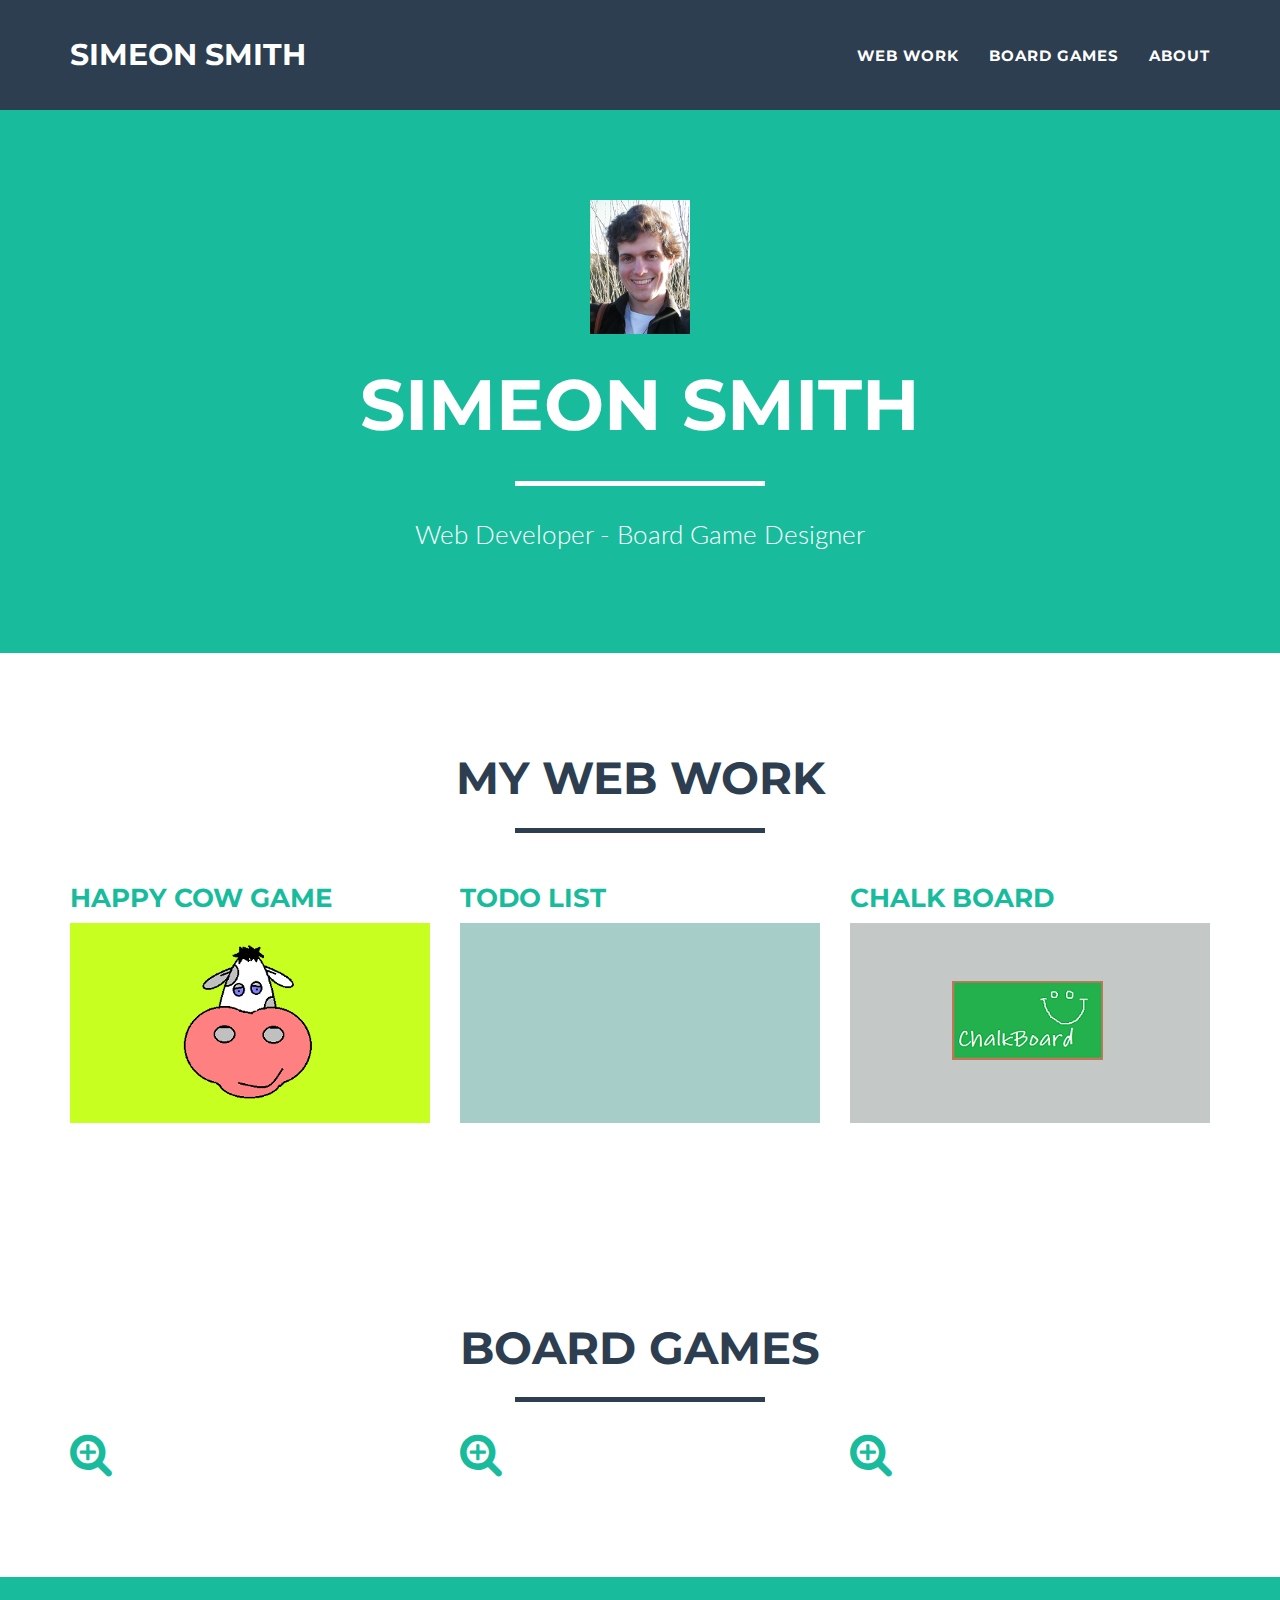
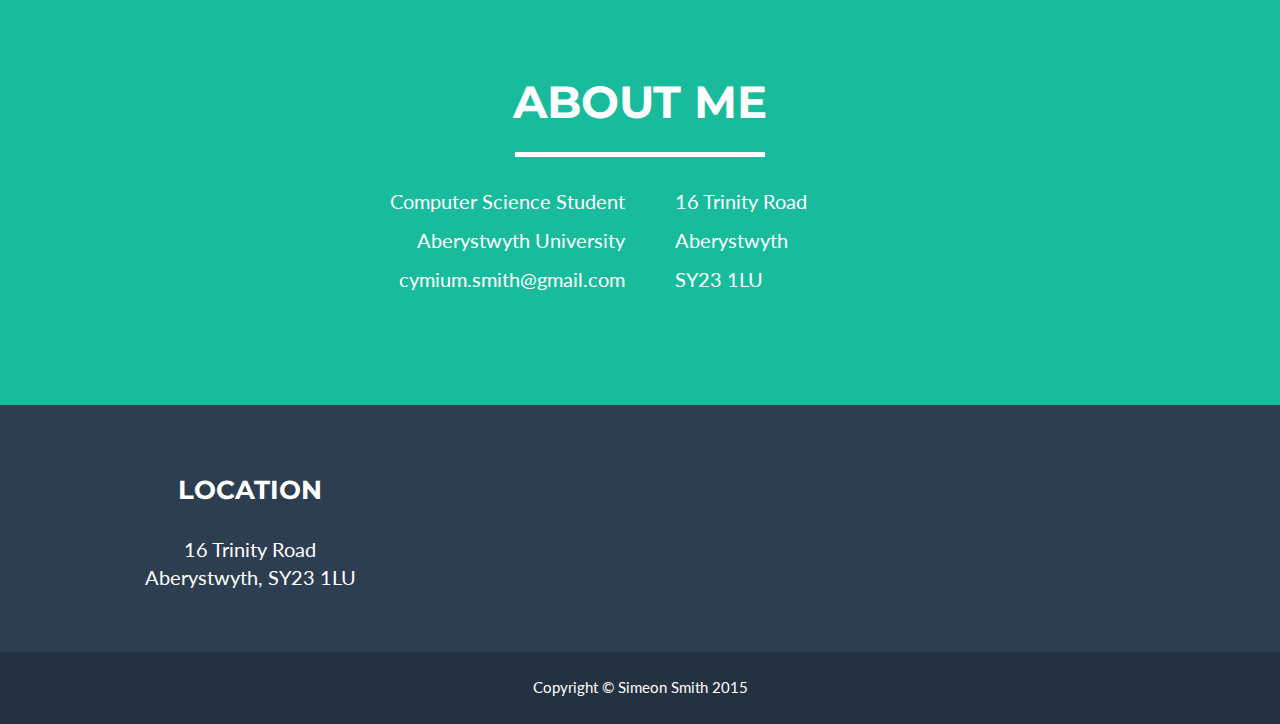
==== commit f9f8288b: "portfolio name changes" ====
--- a/index.html
+++ b/index.html
@@ -99,7 +99,7 @@
               <div class="col-sm-4 portfolio-item">
                   <a href="#webwork-portfolio-happycowgame" class="portfolio-link" data-toggle="modal">
                       <div class="caption">
-                          <div class="caption-content">Happy Cow Game</div>
+                          <div class="caption-content"><h3>Happy Cow Game</h3></div>
                       </div>
                       <img src="img/portfolio/happycowgame.png" class="img-responsive" alt="">
                   </a>
@@ -107,7 +107,7 @@
               <div class="col-sm-4 portfolio-item">
                   <a href="#webwork-portfolio-todo-list" class="portfolio-link" data-toggle="modal">
                       <div class="caption">
-                          <div class="caption-content">ToDo List</div>
+                          <div class="caption-content"><h3>ToDo List</h3></div>
                       </div>
                       <img src="img/portfolio/todo-list.png" class="img-responsive" alt="">
                   </a>
@@ -115,9 +115,7 @@
               <div class="col-sm-4 portfolio-item">
                   <a href="#webwork-portfolio-chalk-board" class="portfolio-link" data-toggle="modal">
                       <div class="caption">
-                          <div class="caption-content">
-                              <i class="fa fa-search-plus fa-3x"></i>
-                          </div>
+                          <div class="caption-content"><h3>Chalk Board</h3></div>
                       </div>
                       <img src="img/portfolio/chalk-board.png" class="img-responsive" alt="">
                   </a>
